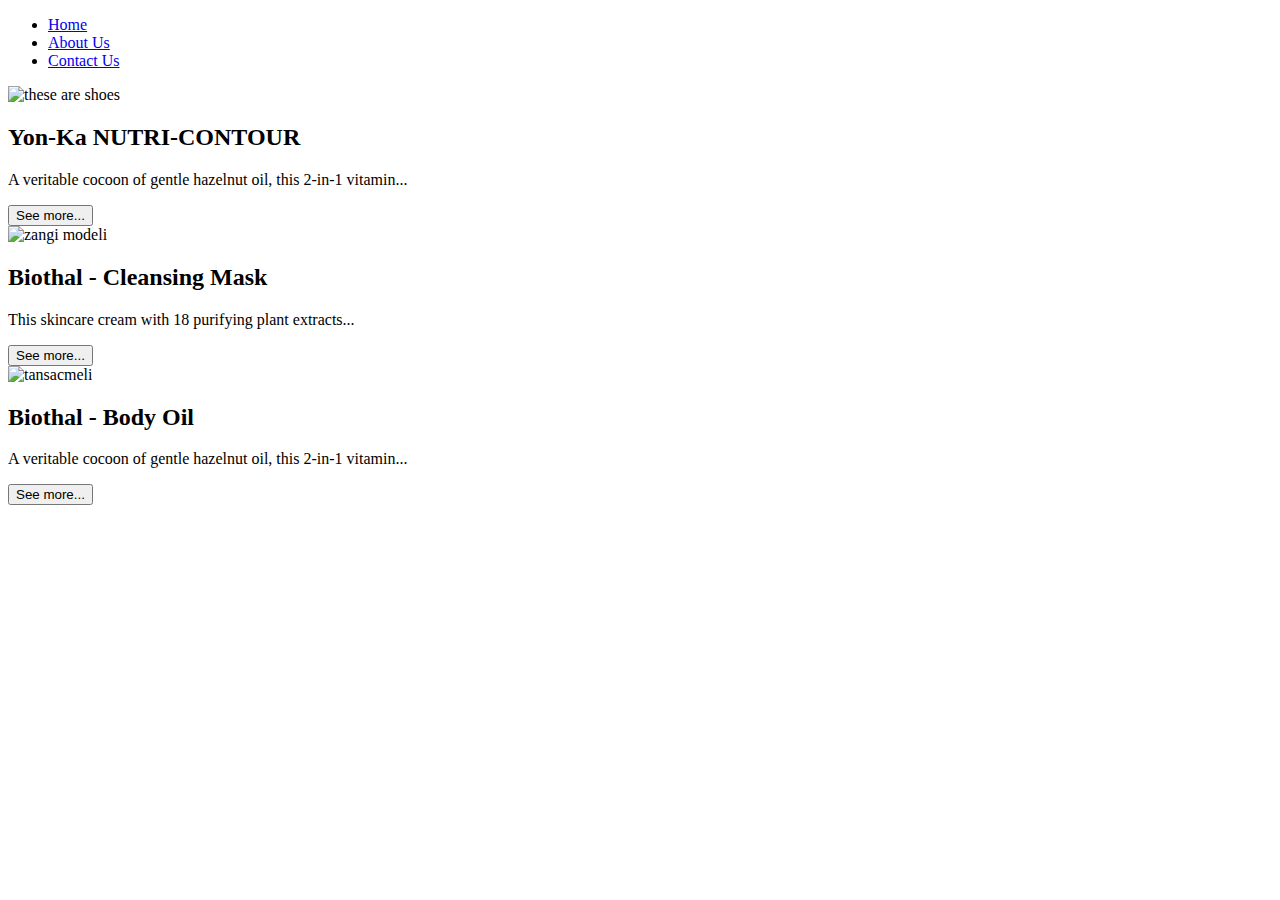
==== index.html @ 384d6569 "Add files via upload" ====
<!DOCTYPE html>
<html lang="en">
<head>
    <meta charset="UTF-8">
    <meta http-equiv="X-UA-Compatible" content="IE=edge">
    <meta name="viewport" content="width=device-width, initial-scale=1.0">
    <title>Market</title>
    <link rel="stylesheet" href="style.css">
</head>
<body>
    <div class="header">
        <nav>
            <ul class="nav-links">
                <li><a href="index.html">Home</a></li>
                <li><a href="second.html">About Us</a></li>
                <li><a href="third.html">Contact Us</a></li>
            </ul>
        </nav>
    </div>
    <div class="box">

        <div class="card-box">
        <div class="card-1">
            <img src="shoes.png" alt="these are shoes">
            <h2>Yon-Ka NUTRI-CONTOUR</h2>
            <p>A veritable cocoon of gentle hazelnut oil, this 2-in-1 vitamin...</p>
        </div>
        <div class="button">
            <button>See more...</button>
        </div>
        </div>

        <div class="card-box">
        <div class="card-2">
            <img src="zangi.png" alt="zangi modeli">
            <h2>Biothal - Cleansing Mask</h2>
            <p>This skincare cream with 18 purifying plant extracts...</p>
            
        </div>
        <div class="button">
        <button>See more...</button>
        </div>
    </div>
    <div class="card-box">
        <div class="card-3">
            <img src="jacket.png" alt="tansacmeli">
            <h2>Biothal - Body Oil</h2>
            <p>A veritable cocoon of gentle hazelnut oil, this 2-in-1 vitamin...</p>
        </div>
        <div class="button">
            <button>See more...</button>
        </div>
    </div>
    </div>
</body>
</html>
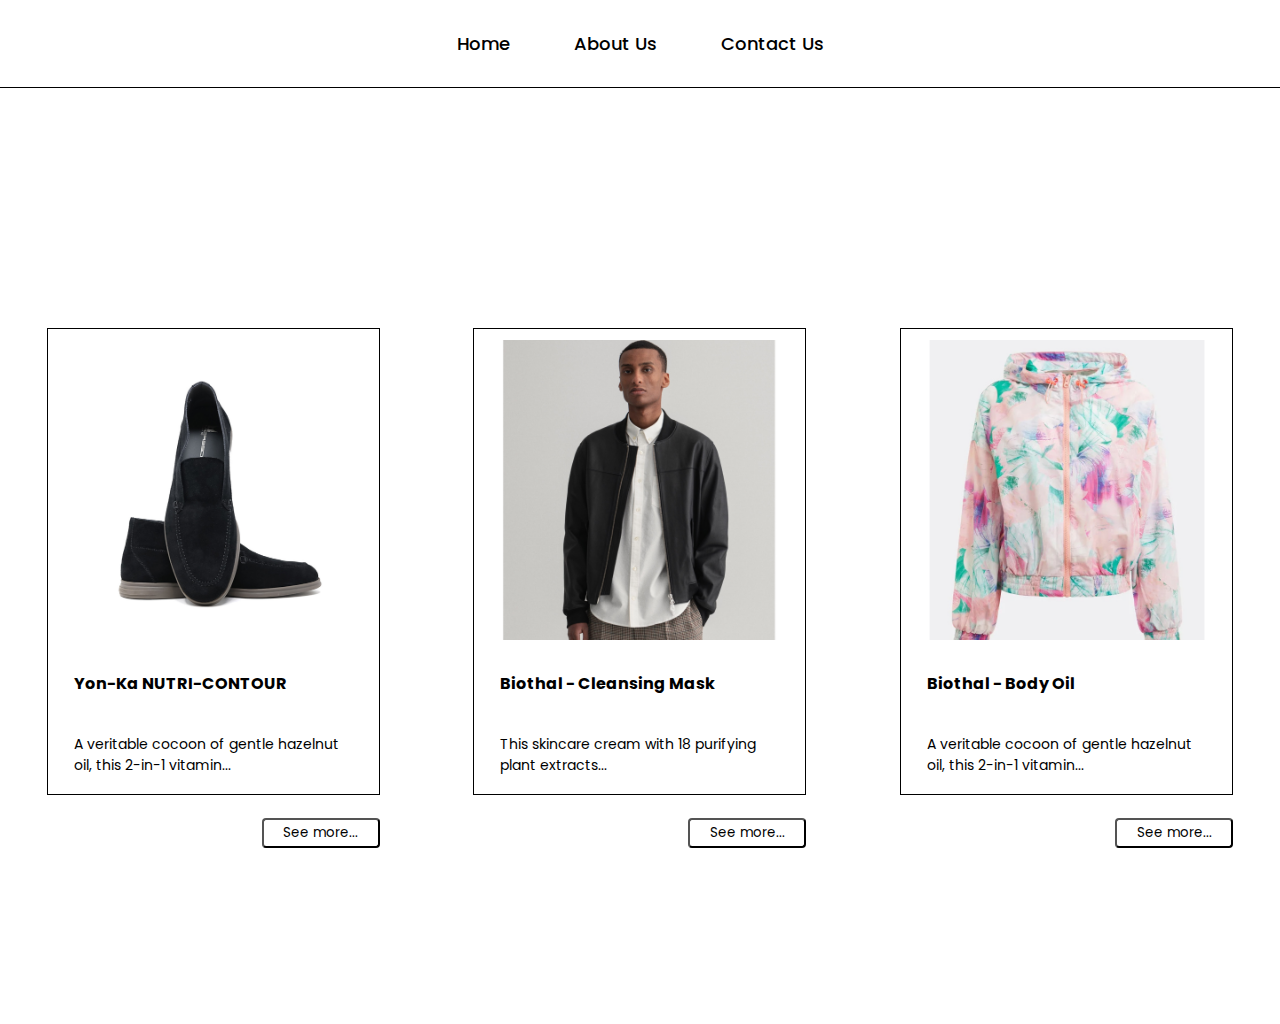
==== commit fa8df70c: "Changed path" ====
--- a/index.html
+++ b/index.html
@@ -5,7 +5,7 @@
     <meta http-equiv="X-UA-Compatible" content="IE=edge">
     <meta name="viewport" content="width=device-width, initial-scale=1.0">
     <title>Market</title>
-    <link rel="stylesheet" href="style.css">
+    <link rel="stylesheet" href="static/css/style.css">
 </head>
 <body>
     <div class="header">
@@ -21,7 +21,7 @@
 
         <div class="card-box">
         <div class="card-1">
-            <img src="shoes.png" alt="these are shoes">
+            <img src="static/img/shoes.png" alt="these are shoes">
             <h2>Yon-Ka NUTRI-CONTOUR</h2>
             <p>A veritable cocoon of gentle hazelnut oil, this 2-in-1 vitamin...</p>
         </div>
@@ -32,7 +32,7 @@
 
         <div class="card-box">
         <div class="card-2">
-            <img src="zangi.png" alt="zangi modeli">
+            <img src="static/img/zangi.png" alt="zangi modeli">
             <h2>Biothal - Cleansing Mask</h2>
             <p>This skincare cream with 18 purifying plant extracts...</p>
             
@@ -43,7 +43,7 @@
     </div>
     <div class="card-box">
         <div class="card-3">
-            <img src="jacket.png" alt="tansacmeli">
+            <img src="static/img/jacket.png" alt="tansacmeli">
             <h2>Biothal - Body Oil</h2>
             <p>A veritable cocoon of gentle hazelnut oil, this 2-in-1 vitamin...</p>
         </div>
--- a/static/css/style.css
+++ b/static/css/style.css
@@ -0,0 +1,111 @@
+@import url('https://fonts.googleapis.com/css2?family=Poppins:wght@400;500&display=swap');
+* {
+    box-sizing: border-box;
+    margin: 0;
+    padding: 0;
+    font-family: "Poppins";
+}
+.nav-links > li, a {
+    text-decoration: none;
+    color: black;
+    font-weight: 500;
+    font-size: 18px;
+    list-style-type: none;
+}
+.nav-links li {
+    display: inline-block;
+    padding: 0 30px;
+}
+.header {
+    display: flex;
+    justify-content: center;
+    align-items: center;
+    padding: 30px;
+    border-bottom: 1px solid black;
+}
+h2 {
+    font-size: 16px;
+    margin: 20px 26px;
+}
+p{
+    font-size: 14px;
+    margin: 18px 26px;
+}
+.box {
+    display: flex;
+    justify-content: space-around;
+    flex-wrap: wrap;
+    margin-top: 240px;
+}
+img {
+    max-width: 90%;
+    margin: 0 auto;
+    padding: 11px;
+    cursor: pointer;
+    transition: 0.5s;
+}
+.card-1 {
+    width: 333px;
+    border: 1px solid black;
+    display: flex;
+    flex-direction: column;
+}
+button {
+    width: 118px;
+    height: 30px;
+    cursor: pointer;
+    border-radius: 4px;
+    background: inherit;
+    transition: 0.5s
+}
+.card-2 {
+    display: flex;
+    flex-direction: column;
+    width: 333px;
+    border: 1px solid black;
+}
+.card-3 {
+    display: flex;
+    flex-direction: column;
+    width: 333px;
+    border: 1px solid black;
+}
+body {
+    height: 1024px;
+}
+.button {
+    display: flex;
+    justify-content: flex-end;
+    margin-top: 23px;
+}
+button:hover {
+    transform: scale(1.5);
+}
+img:hover {
+    transform: scale(1.2);
+}
+a:hover {
+    color: grey;
+}
+a {
+    transition: 0.5s;
+}
+::-webkit-scrollbar {
+    width: 10px;
+}
+::-webkit-scrollbar-track {
+    border-radius: 5px;
+    box-shadow: inset 0 0 10px rgba(0, 0, 0, 0.25);
+}
+::-webkit-scrollbar-thumb {
+    background-color: black;
+    border-radius: 5px;
+}
+::-webkit-scrollbar-thumb:hover {
+    background: grey;
+}
+@media (max-width: 726px) {
+    .card-box {
+        margin-bottom: 20px;
+    }
+}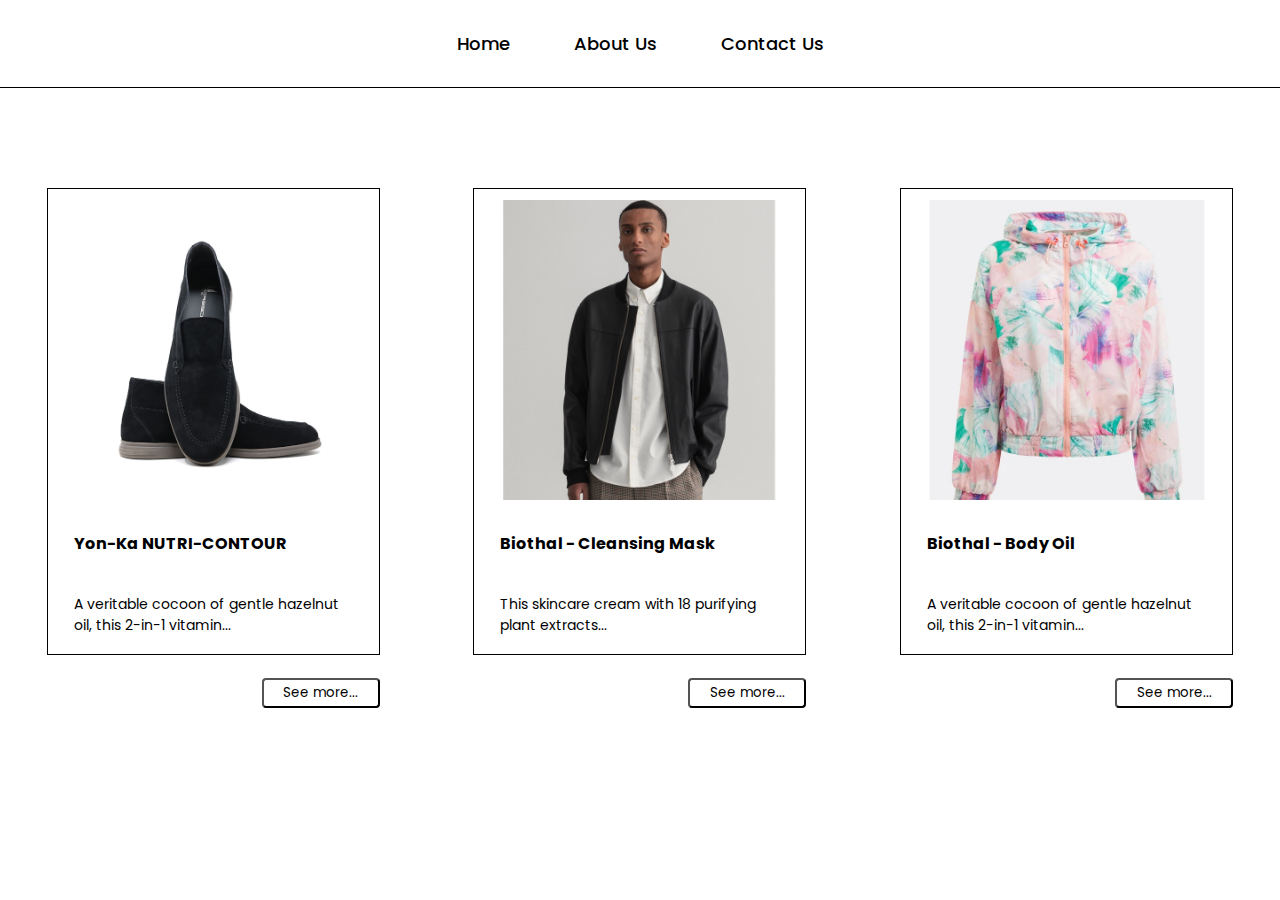
==== commit 2ca16868: "change card names" ====
--- a/index.html
+++ b/index.html
@@ -20,7 +20,7 @@
     <div class="box">
 
         <div class="card-box">
-        <div class="card-1">
+        <div class="card">
             <img src="static/img/shoes.png" alt="these are shoes">
             <h2>Yon-Ka NUTRI-CONTOUR</h2>
             <p>A veritable cocoon of gentle hazelnut oil, this 2-in-1 vitamin...</p>
@@ -31,7 +31,7 @@
         </div>
 
         <div class="card-box">
-        <div class="card-2">
+        <div class="card">
             <img src="static/img/zangi.png" alt="zangi modeli">
             <h2>Biothal - Cleansing Mask</h2>
             <p>This skincare cream with 18 purifying plant extracts...</p>
@@ -42,7 +42,7 @@
         </div>
     </div>
     <div class="card-box">
-        <div class="card-3">
+        <div class="card">
             <img src="static/img/jacket.png" alt="tansacmeli">
             <h2>Biothal - Body Oil</h2>
             <p>A veritable cocoon of gentle hazelnut oil, this 2-in-1 vitamin...</p>
--- a/static/css/style.css
+++ b/static/css/style.css
@@ -14,7 +14,7 @@
 }
 .nav-links li {
     display: inline-block;
-    padding: 0 30px;
+    margin: 0 30px;
 }
 .header {
     display: flex;
@@ -35,7 +35,7 @@
     display: flex;
     justify-content: space-around;
     flex-wrap: wrap;
-    margin-top: 240px;
+    margin-top: 100px;
 }
 img {
     max-width: 90%;
@@ -44,7 +44,7 @@
     cursor: pointer;
     transition: 0.5s;
 }
-.card-1 {
+.card {
     width: 333px;
     border: 1px solid black;
     display: flex;
@@ -58,31 +58,16 @@
     background: inherit;
     transition: 0.5s
 }
-.card-2 {
-    display: flex;
-    flex-direction: column;
-    width: 333px;
-    border: 1px solid black;
-}
-.card-3 {
-    display: flex;
-    flex-direction: column;
-    width: 333px;
-    border: 1px solid black;
-}
-body {
-    height: 1024px;
-}
 .button {
     display: flex;
     justify-content: flex-end;
     margin-top: 23px;
 }
 button:hover {
-    transform: scale(1.5);
+    transform: scale(1.2);
 }
 img:hover {
-    transform: scale(1.2);
+    transform: scale(1.05);
 }
 a:hover {
     color: grey;
@@ -108,4 +93,26 @@
     .card-box {
         margin-bottom: 20px;
     }
+}
+@media (max-width:500px) {
+    .nav-links li {
+        margin: 0 15px;
+    }
+    .header {
+        padding: 15px;
+    }
+    .nav-links > li, a {
+        font-size: 16px;
+    }
+}
+@media (max-width:360px) {
+    .nav-links li {
+        margin: 0 10px;
+    }
+    .header {
+        padding: 10px;
+    }
+    .nav-links > li, a {
+        font-size: 16px;
+    }
 }